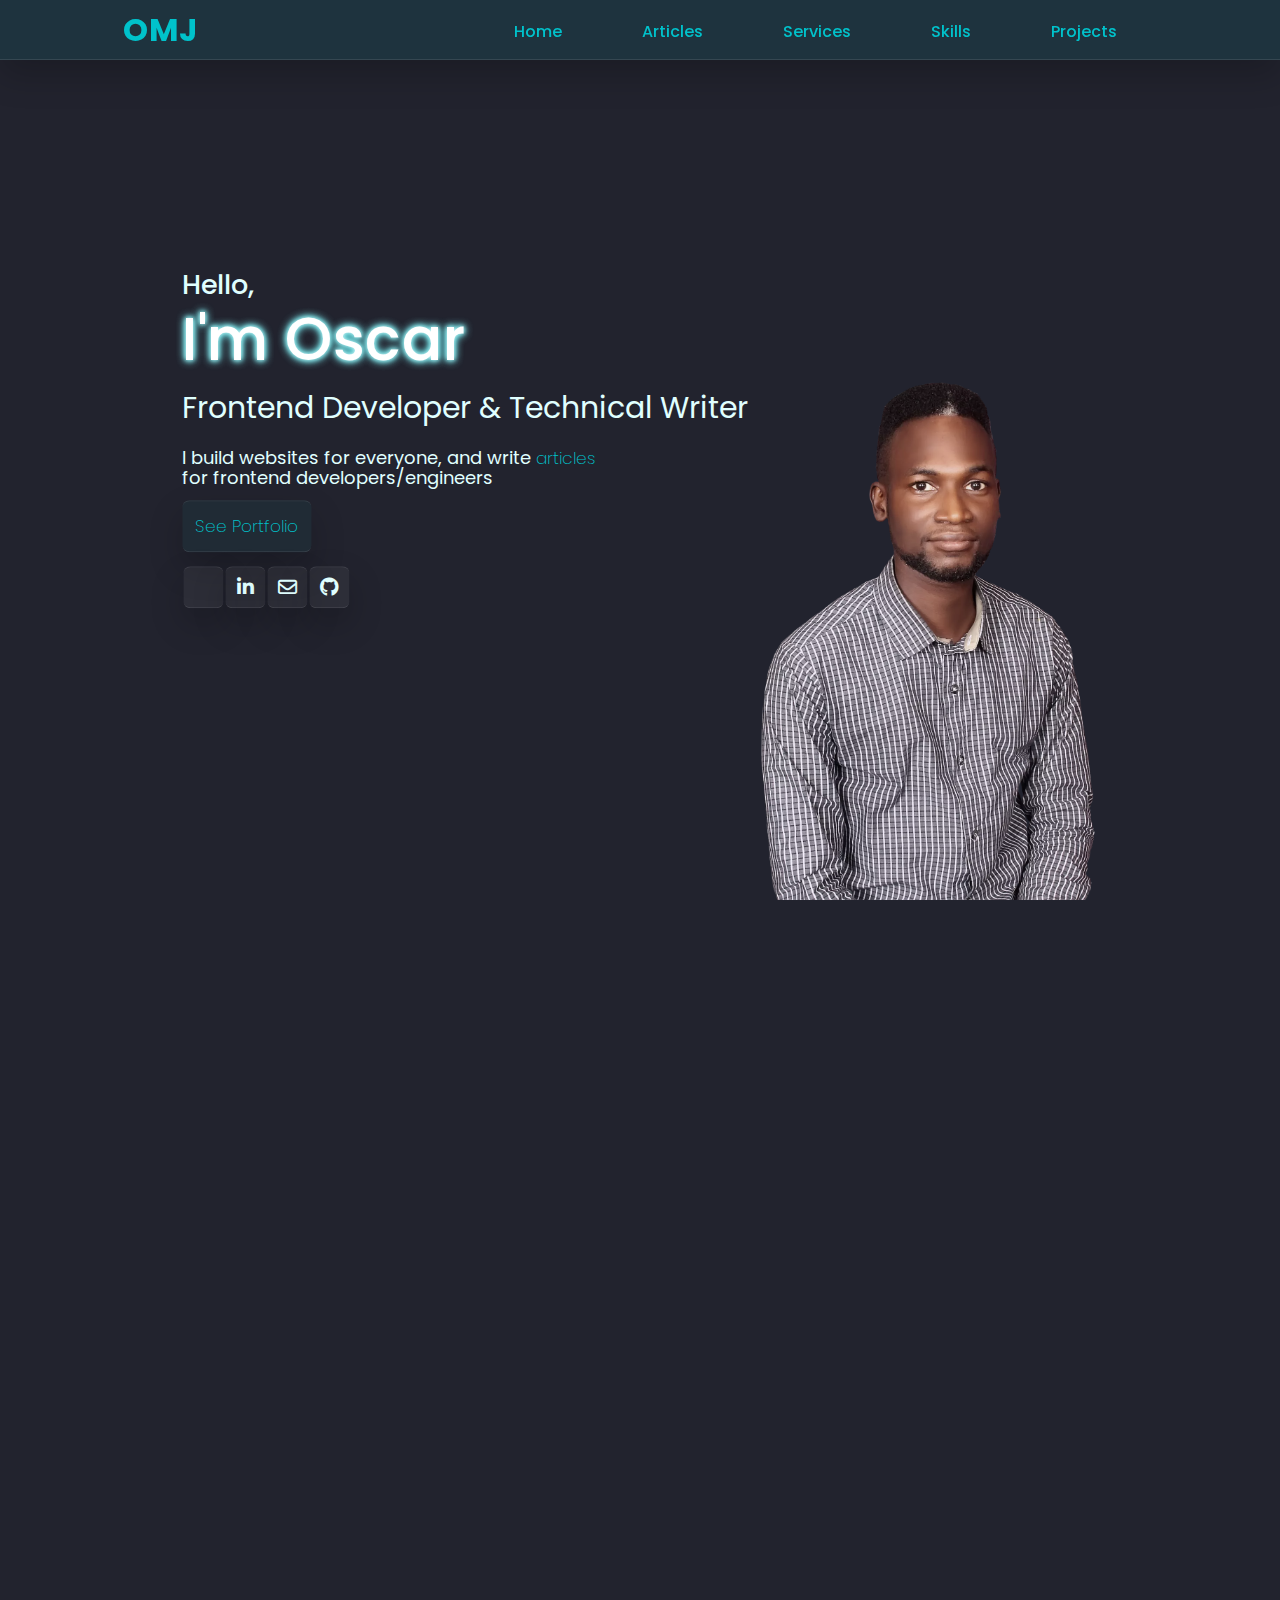
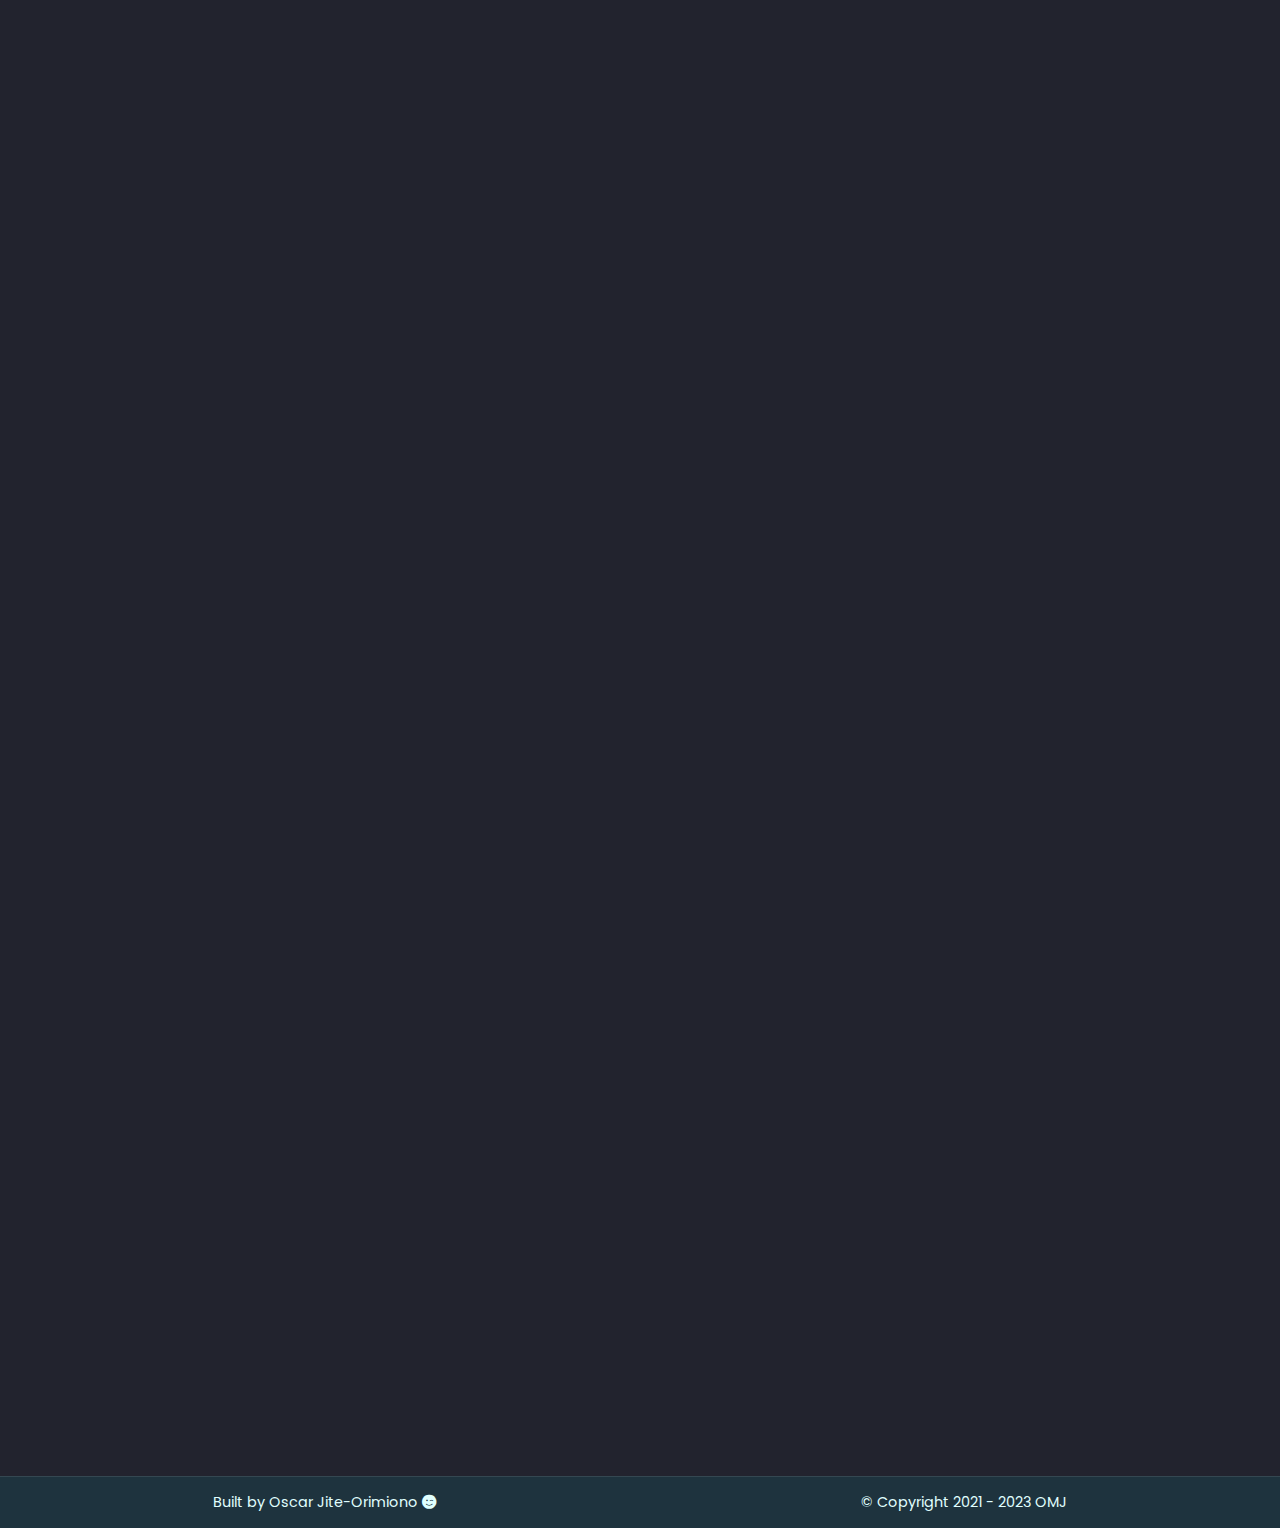
==== index.html @ 20084f67 "Update index.html" ====
<!DOCTYPE html>
<html lang="en">

<head>
  <meta charset="UTF-8" />
  <meta http-equiv="X-UA-Compatible" content="IE=edge" />
  <meta name="viewport" content="width=device-width, initial-scale=1.0" />
  <link rel="stylesheet" type="text/css" href="css/style.css" />
  <link rel="shortcut icon" href="images/OMJ Icon.webp" type="image/x-icon" />
  <link rel="stylesheet" href="https://cdnjs.cloudflare.com/ajax/libs/font-awesome/6.0.0/css/all.min.css"
    integrity="sha512-9usAa10IRO0HhonpyAIVpjrylPvoDwiPUiKdWk5t3PyolY1cOd4DSE0Ga+ri4AuTroPR5aQvXU9xC6qOPnzFeg=="
    crossorigin="anonymous" referrerpolicy="no-referrer" />
  <title>OMJ - Freelance Web Developer</title>
</head>

<body>
  <section id="main">
    <!--Navigation-->
    <nav>
      <div class="logo">
        <a href="#">OMJ</a>
      </div>
      <input class="menu-btn" type="checkbox" id="menu-btn" />
      <label class="menu-icon" for="menu-btn">
        <span class="nav-icon"></span>
      </label>
      <!--Navigation-->
      <ul class="menu">
        <li><a href="#main">Home</a></li>
        <li><a href="articles.html">Articles</a></li>
        <li><a href="#services">Services</a></li>
        <li><a href="#skills">Skills</a></li>
        <li><a href="#portfolio">Projects</a></li>
      </ul>
    </nav>

    <div class="main-text">
      <p>Hello,</p>
      <p>I'm Oscar</p>
      <p>Frontend Developer & Technical Writer</p>
      <p>
        I build websites for everyone, and write <a href="articles.html">articles</a><br />
        for frontend developers/engineers
      </p>
      <a href="#portfolio" class="btn-primary">See Portfolio</a>
      <ul class="social-links">
        <li>
          <a href="http://twitter.com/OscarJite/"><i class="fa-brands fa-x-twitter"></i></a>
        </li>
        <li>
          <a href="https://www.linkedin.com/in/oscarjite-orimiono/" target="_blank"><i
              class="fab fa-linkedin-in"></i></a>
        </li>
        <li>
          <a href="mailto:oscarmud@gmail.com?subject=Message from Website &body=Hello OMJ!" target="_blank"><i
              class="far fa-envelope"></i></a>
        </li>
        <li>
          <a href="https://github.com/OscarJite" target="_blank"><i class="fab fa-github"></i></a>
        </li>
      </ul>
    </div>
    <img src="images/Oscar.webp" class="model" alt="Oscar's Photo" />
  </section>
  <!--About Me-->
  <div class="about reveal fade-bottom">
    <div class="about-text">
      <h1>About Me</h1>
      <p>
        I'm a frontend web developer and technical writer. I have experience
        working with HTML, CSS, and JavaScript. I
        can also work with Tailwind CSS, Bootstrap, React, and jQuery. I've been a web
        developer since 2020.
      </p>
      <p>
        I build websites with a focus on them being user-friendly, responsive,
        and having pleasing aesthetics.
      </p>
      <p>
        The world is becoming more digital and, this digital space is filled
        with endless possibilities, let's explore it together!
      </p>
      <a href="#portfolio" class="btn-primary">See Portfolio</a>
      <a href="articles.html" class="btn">Find Articles</a>
    </div>
  </div>
  <!--Services-->
  <section id="services" class="reveal fade-bottom">
    <div class="services-text">
      <h1>Services</h1>
      <h3>I provide the following services</h3>
    </div>
    <div class="service-container">
      <div class="service-box box-1">
        <span><i class="fas fa-laptop-code"></i></span>
        <h2 class="heading">Web development</h2>
        <p>
          I build responsive, mobile-friendly websites for different purposes.
        </p>
      </div>
      <div class="service-box box-2">
        <span><i class="fa-regular fa-keyboard"></i></span>
        <h2 class="heading">Technical Writing</h2>
        <p>I write engaging and easy-to-understand technical articles.</p>
      </div>
      <div class="service-box box-3">
        <span><i class="fa-solid fa-gear"></i></span>
        <h2 class="heading">Others</h2>
        <p>Minimal graphics for social media posts, logos, and wallpapers.</p>
      </div>
    </div>
  </section>
  <!--Skills-->
  <section id="skills">
    <div class="skill-text reveal fade-left">
      <div class="skill-heading">
        <span>Skills</span>
        <h2>My Expertise</h2>
      </div>

      <div class="s-box-container">
        <div class="skill-box">
          <i class="fab fa-html5"></i>
          <div class="s-box-text">
            <h3>HTML</h3>
            <p>Hypertext Markup Language.</p>
          </div>
        </div>

        <div class="skill-box">
          <i class="fab fa-css3-alt"></i>
          <div class="s-box-text">
            <h3>CSS</h3>
            <p>Tailwind CSS and Bootstrap.</p>
          </div>
        </div>

        <div class="skill-box">
          <i class="fab fa-js-square"></i>
          <div class="s-box-text">
            <h3>JavaScript</h3>
            <p>Vanilla Js, React, and jQuery.</p>
          </div>
        </div>

        <div class="skill-box">
          <i class="fab fa-wordpress"></i>
          <div class="s-box-text">
            <h3>WordPress</h3>
            <p>Content Management System.</p>
          </div>
        </div>

    
      </div>
    </div>
    <div class="skill-img reveal fade-right">
      <img src="images/skills-img.webp" alt="" />
    </div>
  </section>
  <!--Projects-->


  <section id="portfolio" class="reveal fade-bottom">
    <div class="portfolio-text">
      <h1>Portfolio</h1>
      <h3>Projects</h3>
    </div>
    <div class="portfolio-container">
      <!--box-->
      <div class="portfolio-box">
        <img src="images/recent-1.webp" />
        <h2>HostelPaddy</h2>
        <h3>Platform for hostel management among Nigerian students.</h3>
        <p>HTML, CSS, Bootstrap and Js</p>
        <a href="https://github.com/Eunit99/hostelpaddy" class="btn-primary">Source Code</a>
        <a href="https://hostelpaddy.netlify.app/" class="btn">Visit Site</a>
      </div>
      <!--box-->
      <div class="portfolio-box">
        <img src="images/recent-2.webp" />
        <h2>Managex</h2>
        <h3>Business management software to help MSMEs manage
          their activities.</h3>
        <p>HTML, CSS, Js and jQuery</p>
        <a href="https://github.com/OscarJite/manag3x" class="btn-primary">Source Code</a>
        <a href="https://manag3x-git-main-coderboy-exe.vercel.app/#" class="btn">Visit Site</a>
      </div>
      <!--box-->
    </div>
  </section>
  <footer>
    <p>Built by Oscar Jite-Orimiono <i class="fas fa-smile-wink"></i></p>
    <p>&copy; Copyright 2021 - 2023 OMJ</p>
  </footer>
  <!--Side Bar-->
  <!-- <div class="side-bar">
      <a href="#main"><i class="fas fa-home"></i></a>
      <a href="#services"><i class="fas fa-cog"></i></a>
      <a href="#skills"><i class="fas fa-tools"></i></a>
      <a href="#recent"><i class="far fa-clipboard"></i></a>
      <a href="#reviews"><i class="fas fa-handshake"></i></a>
      <a href="#contact"><i class="far fa-address-book"></i></a>
    </div> -->

  <!-- <script src="js/jquery.js"></script>

  <script type="text/javascript">
    /*Filter menu*/
    $(document).on("click", ".project-filter li", function () {
      $(this)
        .addClass("project-filter-active")
        .siblings()
        .removeClass("project-filter-active");
    });

    /*project-filter*/
    $(document).ready(function () {
      $(".list").click(function () {
        const value = $(this).attr("data-filter");
        if (value == "all") {
          $(".project-box").show("1000");
        } else {
          $(".project-box")
            .not("." + value)
            .hide("1000");
          $(".project-box")
            .filter("." + value)
            .show("1000");
        }
      });
    });
  </script> -->

  <script type="text/javascript">
    function reveal() {
      var reveals = document.querySelectorAll(".reveal");

      for (var i = 0; i < reveals.length; i++) {
        var windowHeight = window.innerHeight;
        var elementTop = reveals[i].getBoundingClientRect().top;
        var elementVisible = 150;

        if (elementTop < windowHeight - elementVisible) {
          reveals[i].classList.add("active");
        } else {
          reveals[i].classList.remove("active");
        }
      }
    }

    window.addEventListener("scroll", reveal);
  </script>
</body>

</html>
---- css/style.css ----
@charset "utf=8";
@import url("https://fonts.googleapis.com/css2?family=Poppins&display=swap");

body {
  margin: 0px;
  padding: 0px;
  font-family: "Poppins", sans-serif;
  background-color: #22232e;
}
* {
  box-sizing: border-box;
  scroll-behavior: smooth;
}
ul {
  list-style: none;
}
a {
  text-decoration: none;
}
nav {
  display: inline-flex;
  justify-content: space-around;
  align-items: center;
  height: 60px;
  position: fixed;
  width: 100%;
  background: rgba(0, 194, 203, 0.1);
  backdrop-filter: blur(15px);
  /* -webkit-backdrop-filter: blur(15px); */
  box-shadow: 0 15px 35px rgba(0, 0, 0, 0.2);
  border-bottom: 1px solid rgba(255, 255, 255, 0.1);
  padding: 0px 5%;
  z-index: 1;
}
.logo a {
  font-weight: 700;
  color: #00c2cb;
  font-size: 2rem;
  letter-spacing: 0.5px;
}
nav ul {
  display: flex;
}
nav ul li a {
  height: 40px;
  line-height: 43px;
  margin: 10px;
  padding: 0px 30px;
  display: flex;
  font-size: 1rem;
  font-weight: 500;
  color: #00c2cb;
  transition: 0.1s;
}
nav ul li a:hover {
  background: rgba(255, 255, 255, 0.1);
  border-radius: 3px;
  color: #fff;
  text-shadow: 0px 0px 10px #fff, 0px 0px 10px #00c2cb, 0px 0px 20px #00c2cb,
    0px 0px 40px #00c2cb, 0px 0px 80px #fff;
}
#main {
  background-color: #22232e;
  width: 100%;
  height: 100vh;
  position: relative;
}
.main-text p:nth-child(1) {
  font-weight: 500;
  font-size: 27px;
  line-height: 1px;
}
.main-text p:nth-child(2) {
  font-size: 60px;
  font-weight: 500;
  letter-spacing: 0.5px;
  color: #fff;
  text-shadow: 0px 0px 5px #fff, 0px 0px 5px #00c2cb, 0px 0px 10px #00c2cb,
    0px 0px 10px #fff;
}
.main-text p:nth-child(3) {
  font-size: 30px;
  line-height: 30px;
}
.main-text p:nth-child(4) {
  font-size: 18px;
  line-height: 20px;
}
.main-text {
  position: absolute;
  left: 20%;
  top: 42%;
  transform: translate(-13%, -42%);
}
.main-text p {
  color: #e0ffff;
  margin: 23px 0px 25px;
  line-height: 58px;
}
.main-text p a {
  color: #00c2cb;
  padding: 0;
}
.main-text a,
.about a {
  width: 150px;
  height: 42px;
  outline: none;
  margin: 0px;
  padding: 0.8rem;
  border-radius: 7px;
  font-size: 17px;
  font-weight: 200;
}
.btn {
  background: rgba(255, 255, 255, 0.05);
  box-shadow: 0 15px 35px rgba(0, 0, 0, 0.2);
  border-top: 1px solid rgba(255, 255, 255, 0.1);
  border-bottom: 1px solid rgba(255, 255, 255, 0.1);
  color: #e0ffff;
}
.btn-primary {
  background: rgba(0, 194, 203, 0.05);
  box-shadow: 0 15px 35px rgba(0, 0, 0, 0.2);
  border-top: 1px solid rgba(255, 255, 255, 0.1);
  border-bottom: 1px solid rgba(255, 255, 255, 0.1);
  color: #00c2cb;
}
.btn:hover,
.btn-primary:hover {
  color: #ffffff;
  text-shadow: 0px 0px 10px #fff, 0px 0px 10px #00c2cb, 0px 0px 20px #00c2cb,
    0px 0px 40px #00c2cb, 0px 0px 80px #fff;
}
.model {
  height: 560px;
  position: absolute;
  bottom: 0px;
  left: 80%;
  transform: translateX(-70%);
  filter: grayscale(30%);
}
.about {
  width: 75%;
  height: 400px;
  background-color: #22232e;
  border-radius: 20px;
  box-shadow: 2px 2px 12px rgba(0, 0, 0, 0.5);
  border-top: 1px solid rgba(255, 255, 255, 0.1);
  border-bottom: 1px solid rgba(255, 255, 255, 0.1);
  display: flex;
  margin: -7% auto 20px auto;
  position: relative;
  justify-content: space-evenly;
  align-items: center;
}
.about img {
  height: 250px;
}
.about-text {
  color: #e0ffff;
  width: 800px;
  text-align: center;
}
.about-text h1 {
  color: #00c2cb;
  font-weight: 600;
  font-size: 30px;
  line-height: 0px;
  padding-bottom: 1rem;
}
.about-text h3 {
  font-size: 17px;
  font-weight: 500;
  line-height: 20px;
  color: #00c2cb;
}
.about-text p {
  font-size: 17px;
  padding-bottom: 0.5rem;
}
#services {
  background-color: transparent;
  display: flex;
  justify-content: center;
  align-items: center;
  margin: 30px 0px;
  flex-direction: column;
}
.service-container {
  display: flex;
  justify-content: center;
  align-items: center;
  flex-wrap: wrap;
  margin: 20px 0px;
}
.services-text h1,
.portfolio-text h1 {
  font-weight: 600;
  color: #00c2cb;
  font-size: 30px;
  line-height: 0px;
}
.services-text h3,
.portfolio-text h3 {
  font-weight: 500;
  color: #e0ffff;
}
.service-box {
  width: 300px;
  height: 320px;
  border-radius: 10px;
  display: flex;
  justify-content: center;
  align-items: center;
  flex-direction: column;
  padding: 7px;
  margin: 15px;
  box-shadow: 0 15px 35px rgba(0, 0, 0, 0.2);
  border-top: 1px solid rgba(255, 255, 255, 0.1);
  border-bottom: 1px solid rgba(255, 255, 255, 0.1);
  background-color: #22232e;
}
.service-box span {
  width: 60px;
  height: 60px;
  border-radius: 50%;
  background-color: transparent;
  display: flex;
  justify-content: center;
  align-items: center;
  font-weight: 300;
  font-size: 40px;
  color: #e0ffff;
}
.service-box h2 {
  color: #00c2cb;
  font-size: 23px;
  line-height: 0px;
}
.service-box p {
  text-align: center;
  width: 230px;
  margin: 0px 0px 20px 0px;
  color: #e0ffff;
}
#skills {
  display: flex;
  justify-content: space-around;
  align-items: center;
  width: 90%;
  margin: auto auto 50px auto;
  padding-top: 2rem;
  padding-bottom: 3rem;
}
.skill-text {
  width: 400px;
}
.skill-img {
  width: 600px;
  height: 600px;
  background-color: transparent;
}
.skill-img img {
  width: 100%;
  height: 100%;
  object-fit: contain;
}
.skill-heading span {
  color: #e0ffff;
  font-weight: 500;
  text-transform: uppercase;
  letter-spacing: 1px;
  font-size: 1.5rem;
}
.skill-heading h2 {
  color: #00c2cb;
  font-size: 3.3rem;
  margin-top: 0px;
  font-weight: 400;
  letter-spacing: 1px;
}
.s-box-container {
  margin-top: 30px;
}
.skill-box {
  display: flex;
  margin: 0px;
}
.skill-box h3 {
  color: #00c2cb;
  margin: 0px;
  font-weight: 600;
}
.skill-box p {
  color: #e0ffff;
  font-weight: 500;
}
.fa-html5,
.fa-js-square,
.fa-css3-alt,
.fa-wordpress,
.fa-markdown {
  padding-right: 5px;
  font-size: 20px;
}
.fa-html5 {
  color: #e06061;
}
.fa-css3-alt {
  color: #416cdf;
}
.fa-js-square {
  color: #f98231;
}
.fa-wordpress {
  color: #21759b;
}
.fa-markdown {
  color: #808080;
}
#portfolio {
  background-color: transparent;
  display: flex;
  justify-content: center;
  align-items: center;
  margin: 30px 0px;
  flex-direction: column;
}
.portfolio-container {
  display: flex;
  justify-content: center;
  align-items: center;
  flex-wrap: wrap;
  margin: 20px 0px;
}
.portfolio-box{
  width: 400px;
  height: 420px;
  border-radius: 10px;
  padding: 10px;
  margin: 10px;
  box-shadow: 0 15px 35px rgba(0, 0, 0, 0.2);
  border-top: 1px solid rgba(255, 255, 255, 0.1);
  border-bottom: 1px solid rgba(255, 255, 255, 0.1);
  text-align: center;
}
.portfolio-box img {
  width: 100%;
  height: 150px;
  object-fit: contain;
  margin: 5px;
}
.portfolio-box h2 {
  color: #00c2cb;
  font-size: 1.7rem;
  font-weight: 500;
  margin: 10px;
  padding: 0;
}
.portfolio-box h3{
  color: #e0ffff;
  font-size: 1rem;
  font-weight: 500;
  padding: 5px 15px;
}
.portfolio-box p {
  margin: 0px auto;
  color: #00c2cb;
  line-height: 0;
  margin-bottom: 30px;
}
.portfolio-box a {
  font-weight: 500;
  border-radius: 7px;
  margin: 10px 0;
  padding: 10px;
}
.portfolio-box a:hover {
  color: #fff;
  text-shadow: 0px 0px 10px #fff, 0px 0px 10px #00c2cb, 0px 0px 20px #00c2cb,
    0px 0px 40px #00c2cb, 0px 0px 80px #fff;
}
.portfolio-box:hover,
.service-box:hover {
  transform: translateY(-5px);
  box-shadow: 5px 10px 30px rgba(0, 0, 0, 0.3);
  transition: all ease 0.2s;
}
.social-links {
  position: absolute;
  display: flex;
  left: -40px;
  transform: translateY(10px);
}
.social-links li {
  list-style: none;
}
.social-links li a {
  display: inline-block;
  width: 40px;
  margin: 1px;
  background: rgba(255, 255, 255, 0.05);
  box-shadow: 0 15px 35px rgba(0, 0, 0, 0.2);
  border-top: 1px solid rgba(255, 255, 255, 0.1);
  border-bottom: 1px solid rgba(255, 255, 255, 0.1);
  color: #e0ffff;
  display: flex;
  justify-content: center;
  align-items: center;
  text-decoration: none;
  font-size: 1.2rem;
}
.fa-twitter:hover,
.fa-facebook:hover,
.fa-instagram:hover,
.fa-telegram-plane:hover,
.fa-whatsapp:hover,
.fa-envelope:hover,
.fa-linkedin-in:hover,
.fa-github:hover,
.fa-codepen:hover {
  color: #fff;
}
.fa-twitter:hover {
  text-shadow: 0px 0px 10px #00acee, 0px 0px 20px #fff, 0px 0px 20px #00acee,
    0px 0px 20px #fff;
}
.fa-envelope:hover {
  text-shadow: 0px 0px 10px #de5246, 0px 0px 20px #fff, 0px 0px 20px #de5246,
    0px 0px 20px #fff;
}
.fa-linkedin-in:hover {
  text-shadow: 0px 0px 10px #0077b5, 0px 0px 20px #fff, 0px 0px 20px #0077b5,
    0px 0px 20px #fff;
}
.fa-github:hover {
  text-shadow: 0px 0px 10px #6e5494, 0px 0px 20px #fff, 0px 0px 20px #6e5494,
    0px 0px 20px #fff;
}
footer {
  display: flex;
  justify-content: space-around;
  border-top: 1px solid rgba(255, 255, 255, 0.1);
  background: rgba(0, 194, 203, 0.1);
}
footer p {
  margin: 15px 0px;
  color: #e0ffff;
  font-size: 0.9rem;
}
nav .menu-btn {
  display: none;
}
/* .side-bar {
  position: fixed;
  top: 50%;
  right: 0px;
  transform: translateY(-50%);
  background: transparent;
  border-radius: 0px;
}
.side-bar a {
  display: flex;
  justify-content: center;
  align-items: center;
  width: 40px;
  height: 40px;
  padding: 0px;
  line-height: 0px;
  background: rgba(255, 255, 255, 0.05);
  backdrop-filter: blur(15px);
  border-top: 1px solid rgba(255, 255, 255, 0.1);
  border-bottom: 1px solid rgba(255, 255, 255, 0.1);
  box-shadow: 2px 2px 12px rgba(0, 0, 0, 0.2);
  border-radius: 3px;
  transition: 0.5s;
  overflow: hidden;
}
.side-bar i {
  color: #e0ffff;
  font-size: 15px;
}
.side-bar a:hover i {
  color: #ffffff;
  text-shadow: 0px 0px 10px #fff, 0px 0px 10px #00c2cb, 0px 0px 20px #00c2cb,
    0px 0px 40px #00c2cb, 0px 0px 80px #fff;
  font-size: 20px;
} */
.reveal {
  opacity: 0;
}

.reveal.active {
  opacity: 1;
}
.active.fade-bottom {
  animation: fade-bottom 1s ease-in-out;
}
.active.fade-left {
  animation: fade-left 1s ease-in-out;
}
.active.fade-right {
  animation: fade-right 1s ease-in-out;
}
@keyframes fade-bottom {
  0% {
    transform: translateY(50px);
    opacity: 0;
  }
  100% {
    transform: translateY(0);
    opacity: 1;
  }
}
@keyframes fade-left {
  0% {
    transform: translateX(-100px);
    opacity: 0;
  }
  100% {
    transform: translateX(0);
    opacity: 1;
  }
}

@keyframes fade-right {
  0% {
    transform: translateX(100px);
    opacity: 0;
  }
  100% {
    transform: translateX(0);
    opacity: 1;
  }
}

@media (max-width: 1000px) {
  * {
    box-sizing: border-box;
  }
  .model {
    height: 460px;
    left: 90%;
    transform: translateX(-90%);
  }
  .main-text {
    top: 46%;
  }
  .about {
    width: 90%;
    border-radius: 10px;
  }
  .about-text {
    width: 400px;
  }
}
@media (max-width: 1140px) {
  .content {
    width: 100%;
  }
  .model {
    height: 438px;
  }
  .main-text,
  .model {
    margin: 10px;
  }
  .main-text h1 {
    font-size: 3rem;
  }
  .skill-img {
    width: 400px;
    height: 400px;
  }
}
@media (max-width: 900px) {
  nav {
    justify-content: space-between;
    height: 65px;
    padding: 0px 30px;
  }
  .logo img {
    height: 35px;
  }
  .menu {
    display: none;
    position: absolute;
    top: 65px;
    left: 0px;
    background-color: #22232e;
    border-bottom: 1px solid rgba(255, 255, 255, 0.1);
    width: 100%;
    padding: 0px;
    margin: 0px;
  }
  .menu li {
    width: 100%;
  }
  nav .menu li a {
    width: 100%;
    height: 40px;
    justify-content: center;
    align-items: center;
    margin: 0px;
    padding: 25px;
    border: 1px solid rgba(38, 38, 38, 0.03);
  }
  nav .menu-icon {
    cursor: pointer;
    float: right;
    padding: 28px 20px;
    position: relative;
    user-select: none;
  }
  nav .menu-icon .nav-icon {
    background-color: #00c2cb;
    display: block;
    height: 2px;
    position: relative;
    transition: background 0.2s ease-out;
    width: 18px;
  }
  nav .menu-icon .nav-icon::before,
  nav .menu-icon .nav-icon::after {
    background: #00c2cb;
    content: "";
    display: block;
    height: 100%;
    position: absolute;
    transition: all ease-out 0.2s;
    width: 100%;
  }
  nav .menu-icon .nav-icon:before {
    top: 5px;
  }
  nav .menu-icon,
  .nav-icon:after {
    top: -5px;
  }
  nav .menu-btn:checked ~ .menu-icon .nav-icon {
    background: transparent;
  }
  nav .menu-btn:checked ~ .menu-icon .nav-icon:before {
    transform: rotate(-45deg);
    top: 0;
  }
  nav .menu-btn:checked ~ .menu-icon .nav-icon:after {
    transform: rotate(45deg);
    top: 0;
  }
  nav .menu-btn {
    display: none;
  }
  nav .menu-btn:checked ~ .menu {
    display: block;
  }

  #skills {
    width: 100%;
    justify-content: space-between;
    padding-left: 40px;
  }
  .skill-text {
    width: 400px;
  }
  .skill-img {
    width: 40%;
    height: 300px;
  }
  .skill-img img {
    object-fit: cover;
    object-position: left;
  }
}
@media (max-width: 750px) {
  .model {
    display: none;
  }
  .about {
    top: 0px;
    flex-direction: column;
    width: 90%;
    height: auto;
    padding: 30px 0px;
    align-items: center;
  }
  .about-text {
    width: 90%;
  }
}
@media (max-width: 720px) {
  .model {
    display: none;
  }
  .main-text {
    width: 70%;
    position: absolute;
    left: 50%;
    top: 50%;
    transform: translate(-50%, -50%);
  }
  .portfolio-container{
    width: 350px;
  }
  footer {
    justify-content: center;
    padding: 10px 20px;
  }
  footer p {
    text-align: center;
  }
}
@media (max-width: 530px) {
  .skill-img {
    display: none;
  }
  .skill-text {
    width: 85%;
  }
  #skills {
    margin: 0px;
  }
}
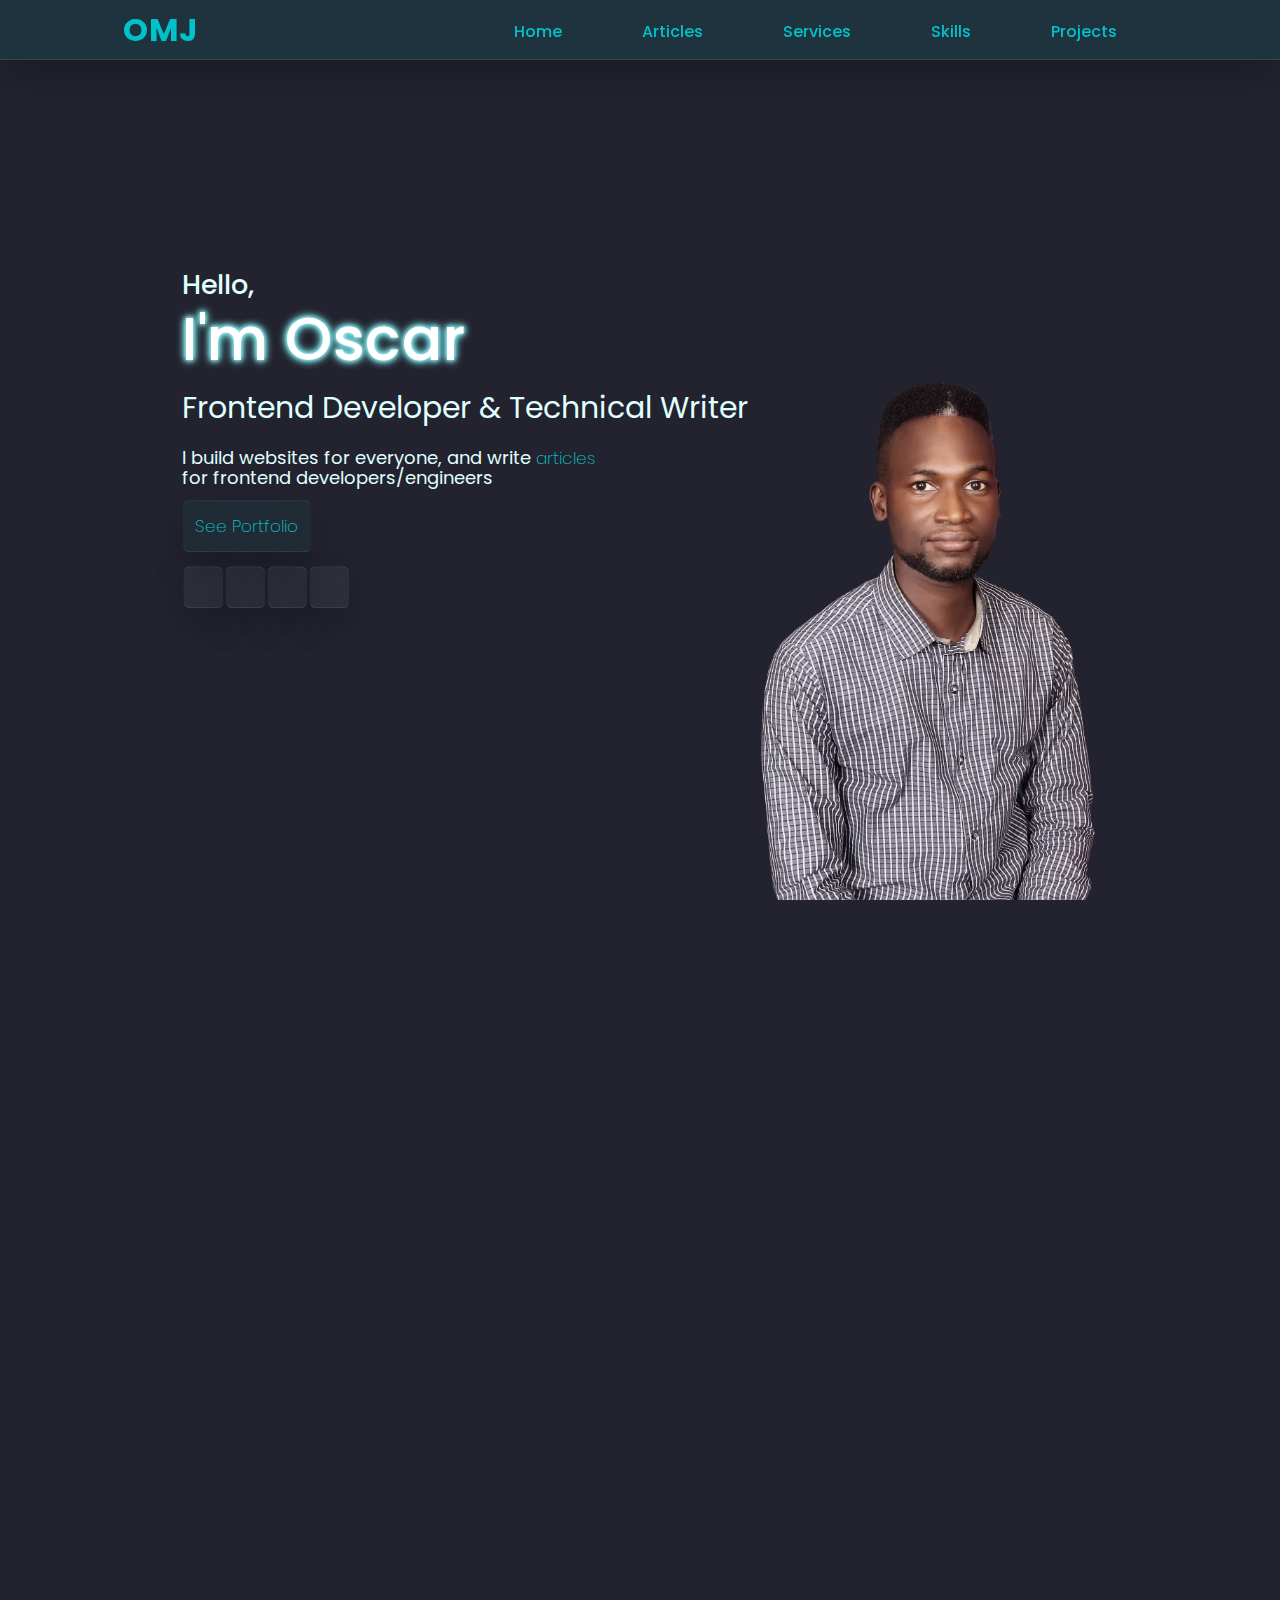
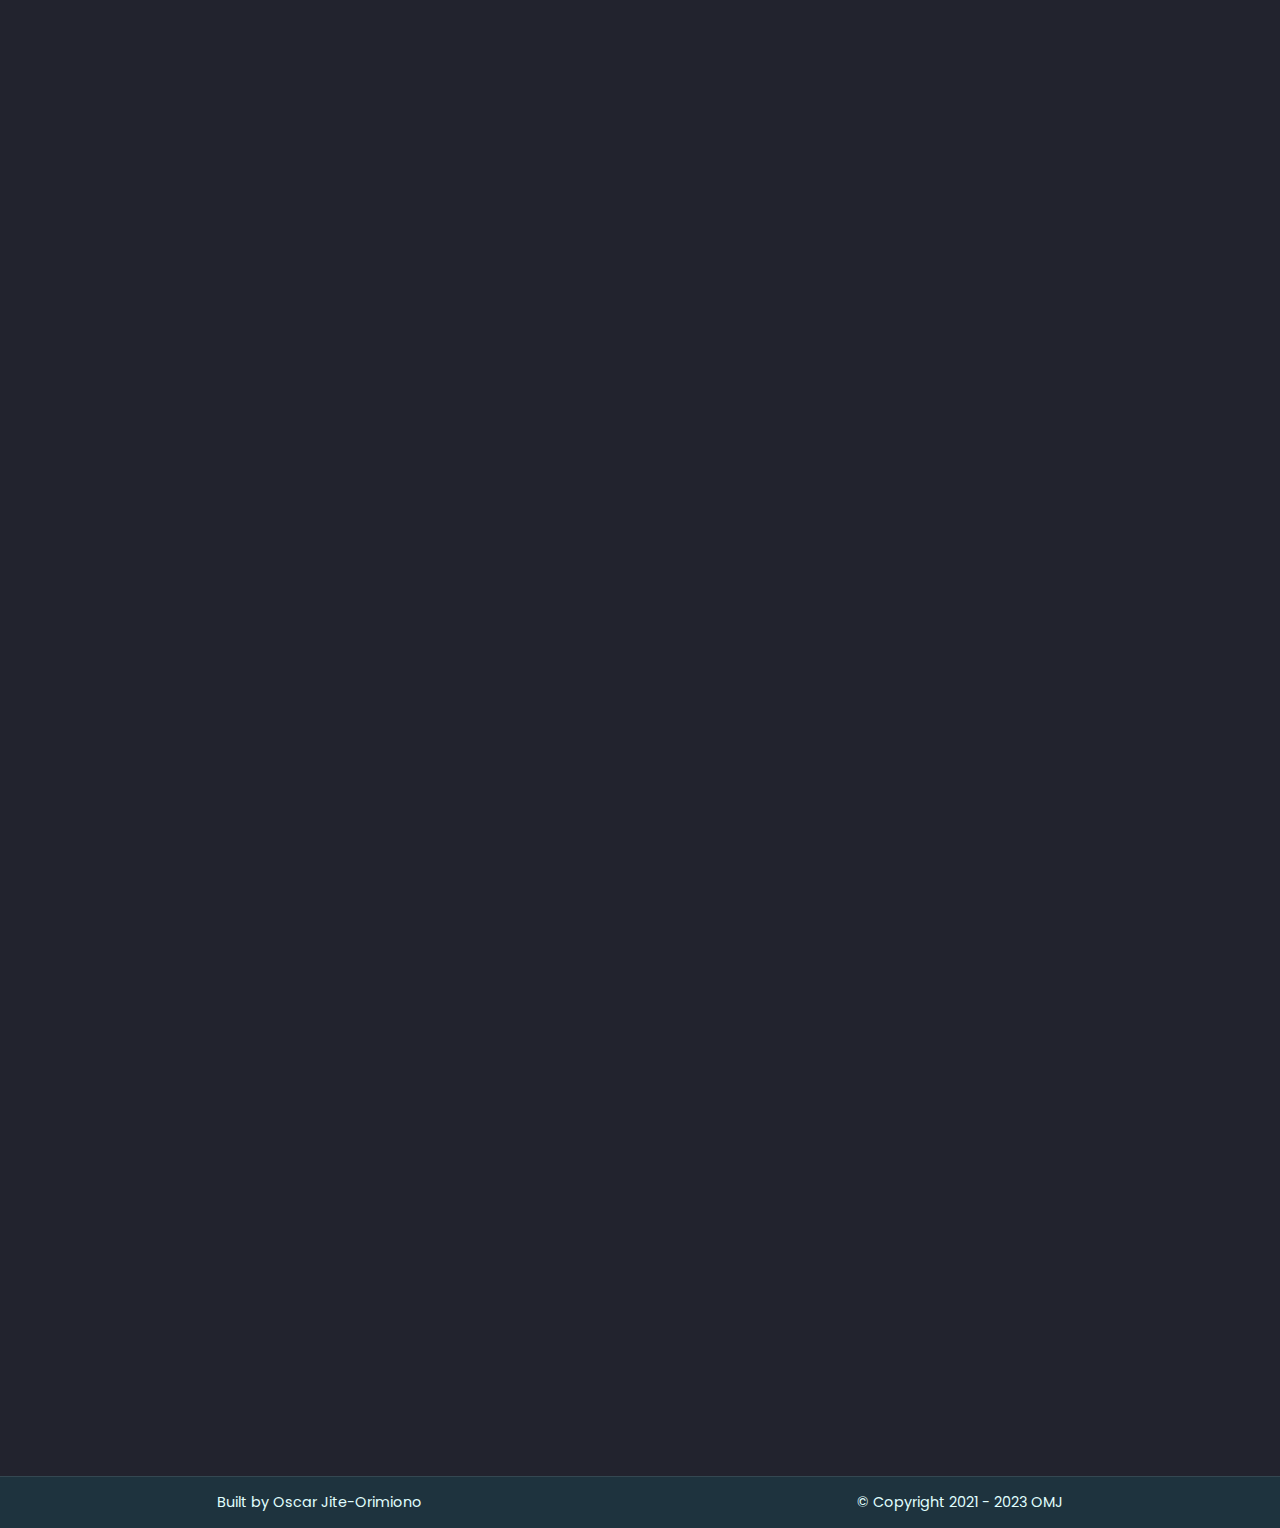
==== commit d661d172: "Update index.html" ====
--- a/index.html
+++ b/index.html
@@ -7,8 +7,8 @@
   <meta name="viewport" content="width=device-width, initial-scale=1.0" />
   <link rel="stylesheet" type="text/css" href="css/style.css" />
   <link rel="shortcut icon" href="images/OMJ Icon.webp" type="image/x-icon" />
-  <link rel="stylesheet" href="https://cdnjs.cloudflare.com/ajax/libs/font-awesome/6.0.0/css/all.min.css"
-    integrity="sha512-9usAa10IRO0HhonpyAIVpjrylPvoDwiPUiKdWk5t3PyolY1cOd4DSE0Ga+ri4AuTroPR5aQvXU9xC6qOPnzFeg=="
+ <link rel="stylesheet" href="https://cdnjs.cloudflare.com/ajax/libs/font-awesome/6.6.0/css/all.min.css"
+    integrity="sha512-Kc323vGBEqzTmouAECnVceyQqyqdsSiqLQISBL29aUW4U/M7pSPA/gEUZQqv1cwx4OnYxTxve5UMg5GT6L4JJg=="
     crossorigin="anonymous" referrerpolicy="no-referrer" />
   <title>OMJ - Freelance Web Developer</title>
 </head>
@@ -45,11 +45,11 @@
       <a href="#portfolio" class="btn-primary">See Portfolio</a>
       <ul class="social-links">
         <li>
-          <a href="http://twitter.com/OscarJite/"><i class="fa-brands fa-x-twitter"></i></a>
+          <a href="https://x.com/OscarJite" target="_blank><i class="fa-brands fa-x-twitter"></i></a>
         </li>
         <li>
           <a href="https://www.linkedin.com/in/oscarjite-orimiono/" target="_blank"><i
-              class="fab fa-linkedin-in"></i></a>
+              class="fa-brands fa-linkedin-in"></i></a>
         </li>
         <li>
           <a href="mailto:oscarmud@gmail.com?subject=Message from Website &body=Hello OMJ!" target="_blank"><i
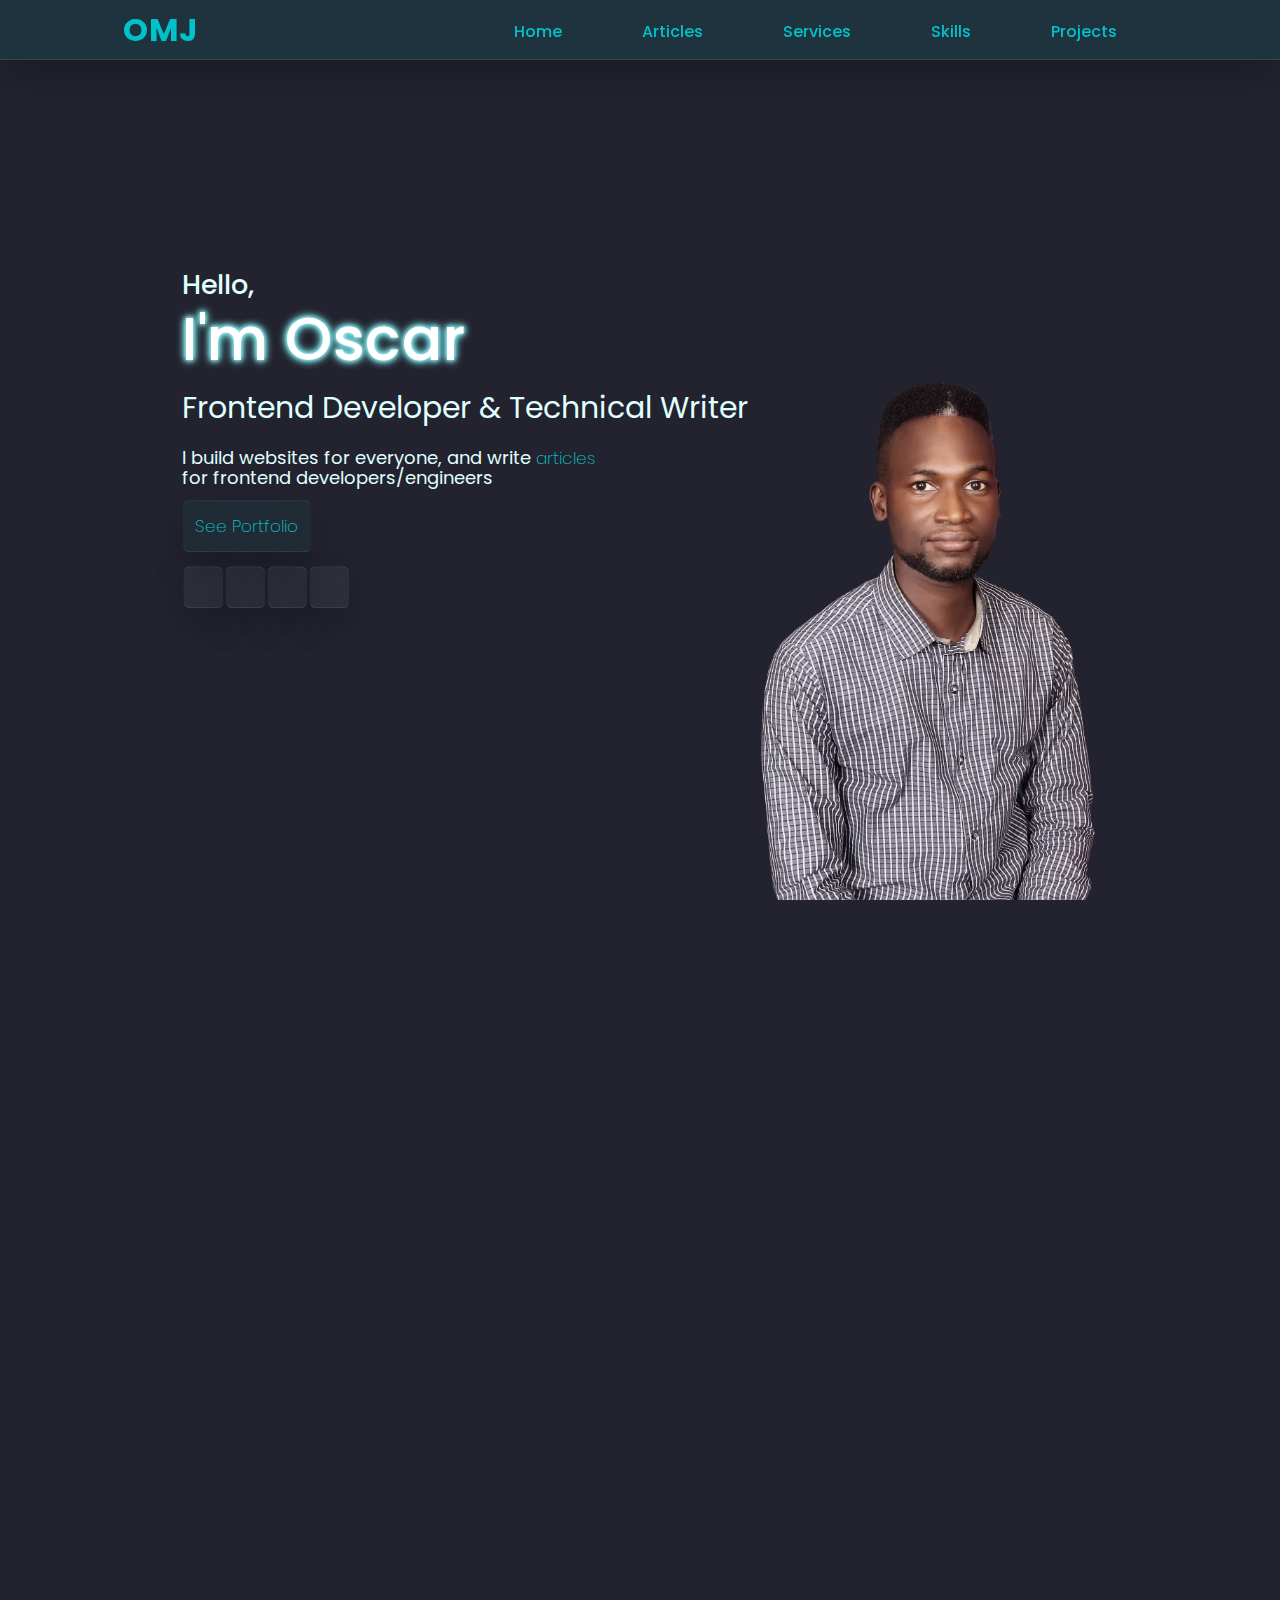
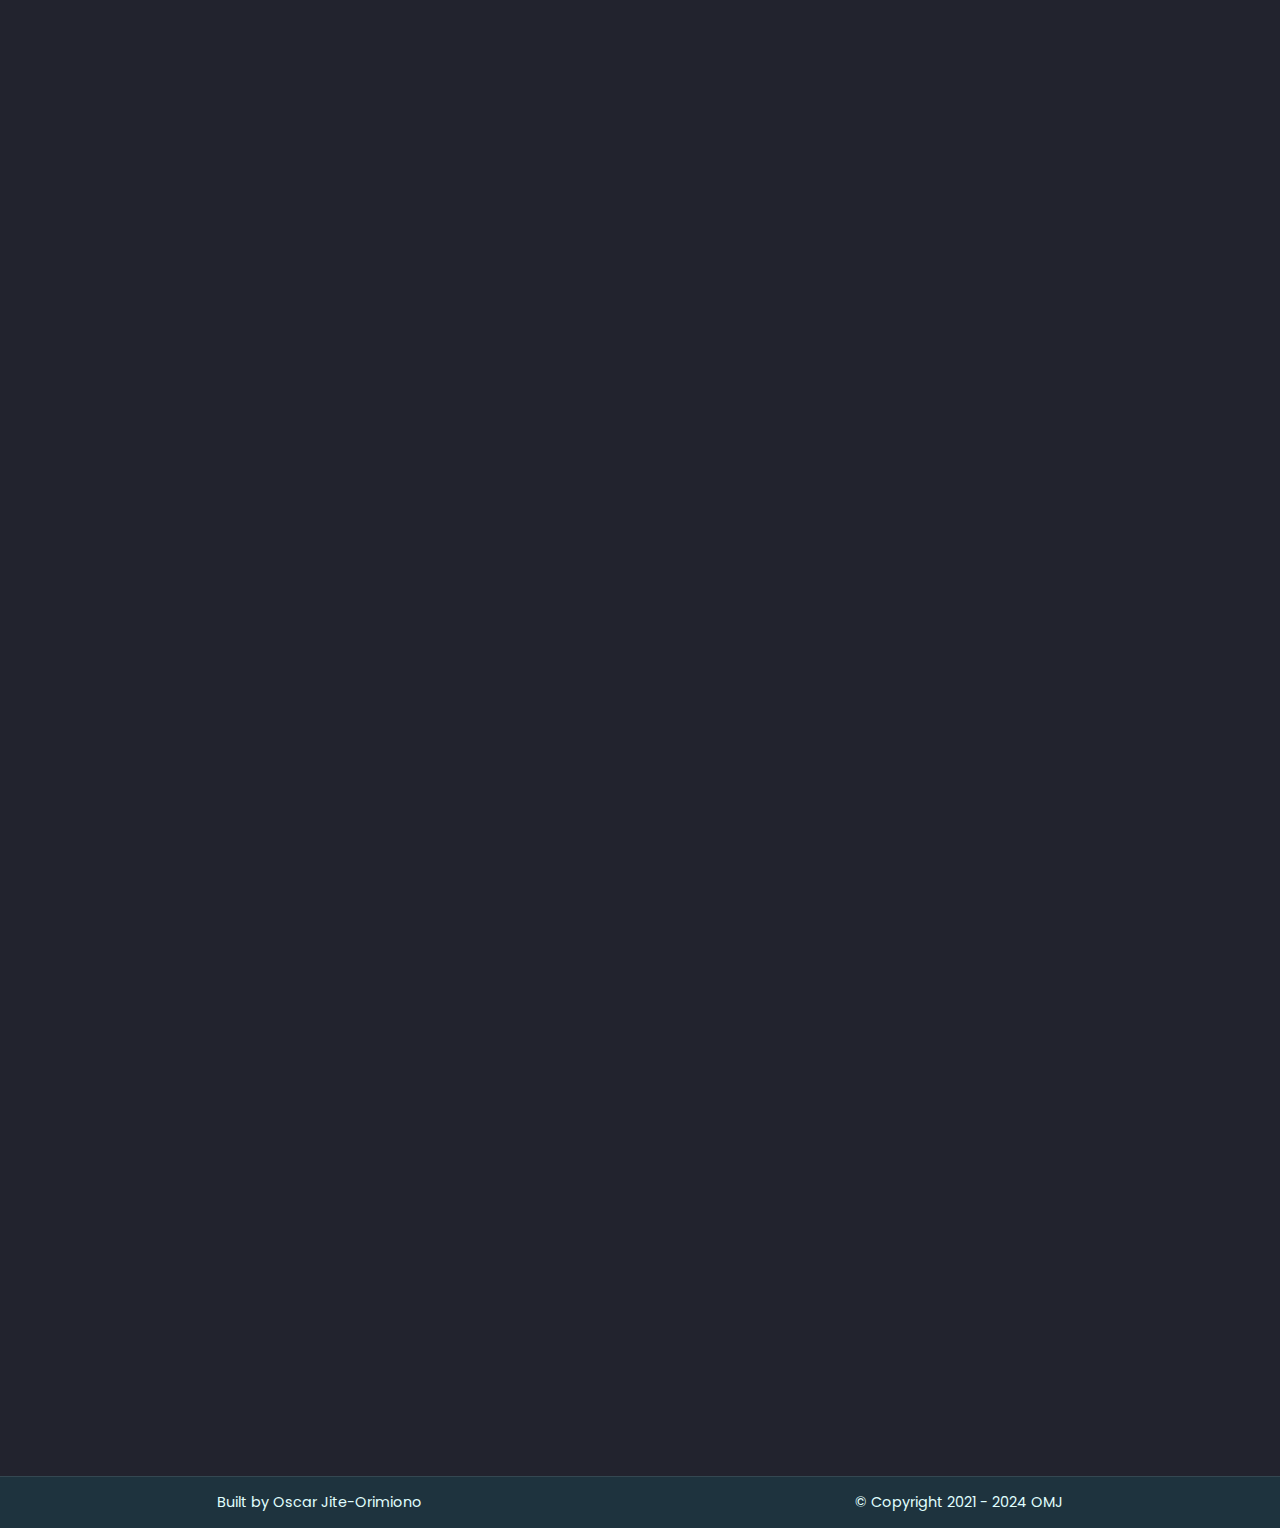
==== commit fe2d2a75: "Update index.html" ====
--- a/index.html
+++ b/index.html
@@ -45,7 +45,7 @@
       <a href="#portfolio" class="btn-primary">See Portfolio</a>
       <ul class="social-links">
         <li>
-          <a href="https://x.com/OscarJite" target="_blank><i class="fa-brands fa-x-twitter"></i></a>
+          <a href="https://x.com/OscarJite" target="_blank"><i class="fa-brands fa-x-twitter"></i></a>
         </li>
         <li>
           <a href="https://www.linkedin.com/in/oscarjite-orimiono/" target="_blank"><i
@@ -191,7 +191,7 @@
   </section>
   <footer>
     <p>Built by Oscar Jite-Orimiono <i class="fas fa-smile-wink"></i></p>
-    <p>&copy; Copyright 2021 - 2023 OMJ</p>
+    <p>&copy; Copyright 2021 - 2024 OMJ</p>
   </footer>
   <!--Side Bar-->
   <!-- <div class="side-bar">
--- a/css/style.css
+++ b/css/style.css
@@ -411,7 +411,7 @@
   text-decoration: none;
   font-size: 1.2rem;
 }
-.fa-twitter:hover,
+.fa-x-twitter:hover,
 .fa-facebook:hover,
 .fa-instagram:hover,
 .fa-telegram-plane:hover,
@@ -422,8 +422,8 @@
 .fa-codepen:hover {
   color: #fff;
 }
-.fa-twitter:hover {
-  text-shadow: 0px 0px 10px #00acee, 0px 0px 20px #fff, 0px 0px 20px #00acee,
+.fa-x-twitter:hover {
+  text-shadow: 0px 0px 10px #fff, 0px 0px 20px #fff, 0px 0px 20px #fff,
     0px 0px 20px #fff;
 }
 .fa-envelope:hover {
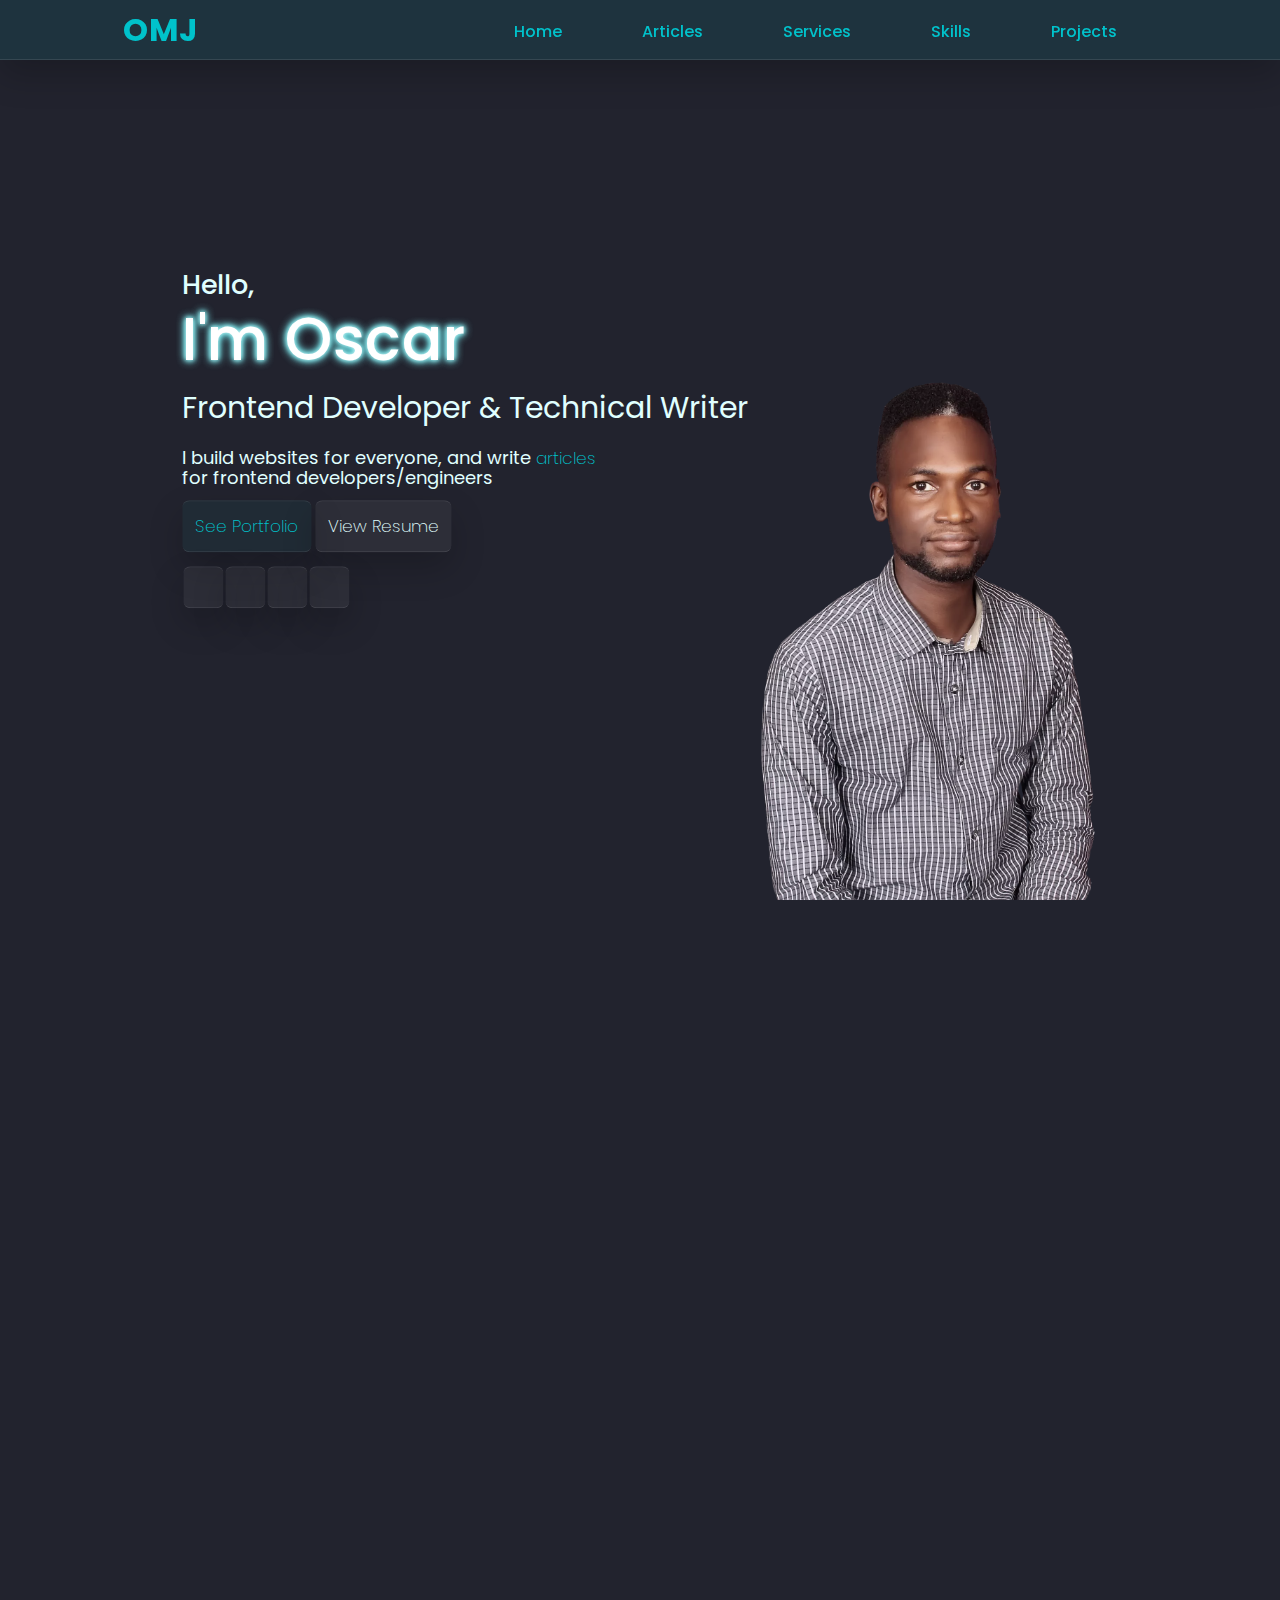
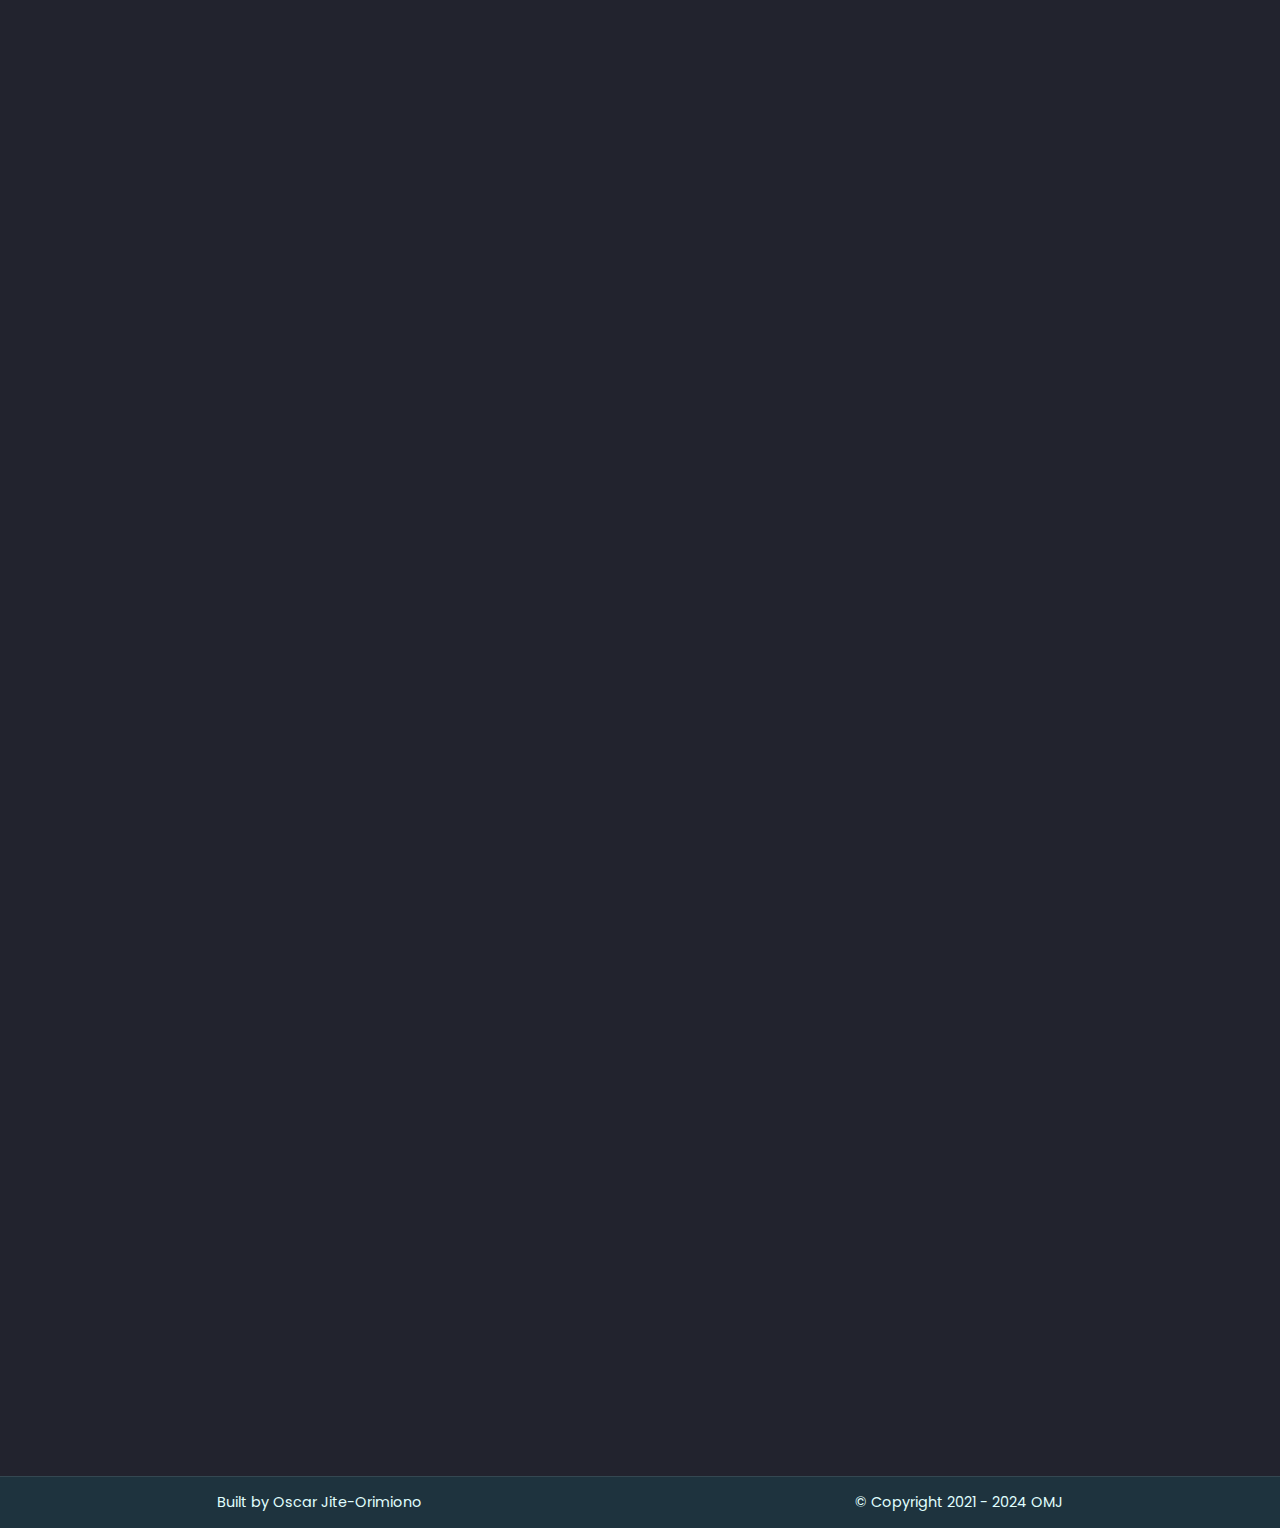
==== commit 81a23029: "Update index.html" ====
--- a/index.html
+++ b/index.html
@@ -43,6 +43,7 @@
         for frontend developers/engineers
       </p>
       <a href="#portfolio" class="btn-primary">See Portfolio</a>
+      <a href="https://drive.google.com/file/d/1d47soNbENAsyAu0Lcibs8-HcNQFFeYID/view?usp=sharing" target="_blank" class="btn">View Resume</a>
       <ul class="social-links">
         <li>
           <a href="https://x.com/OscarJite" target="_blank"><i class="fa-brands fa-x-twitter"></i></a>
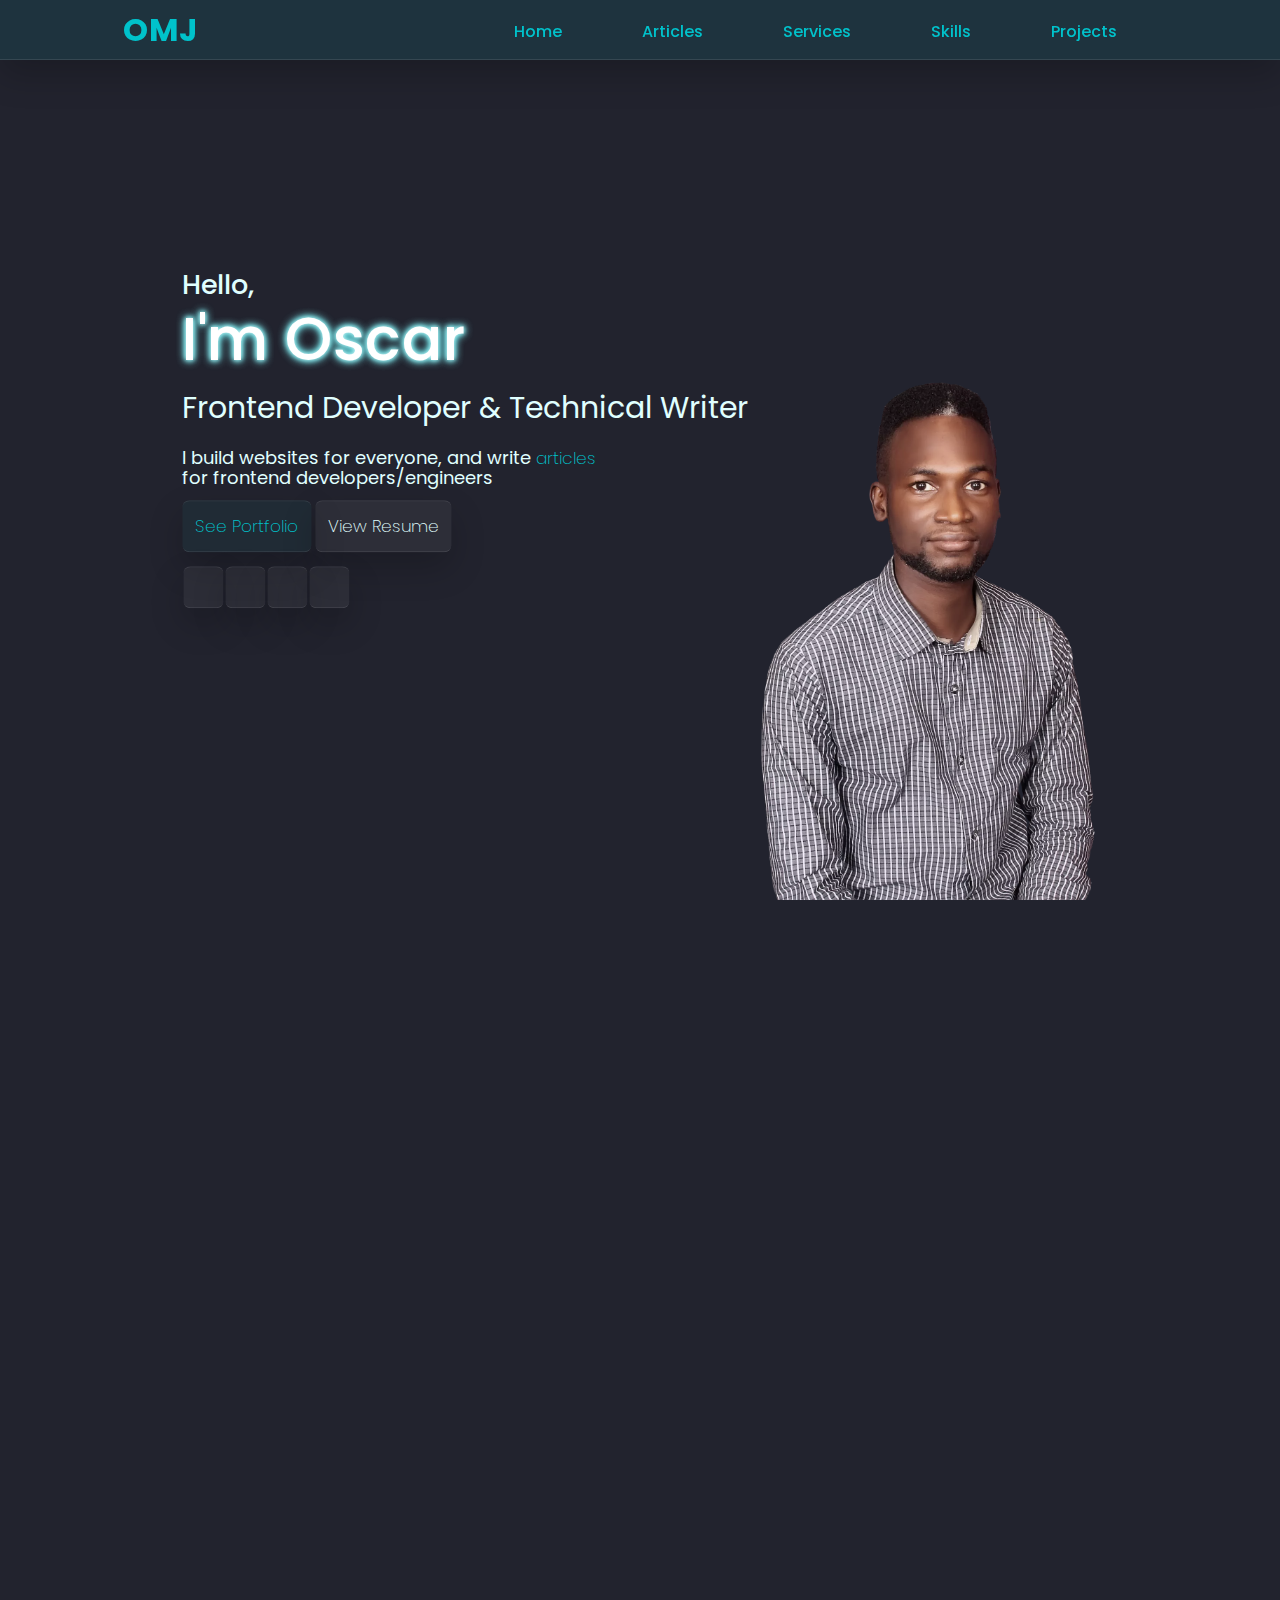
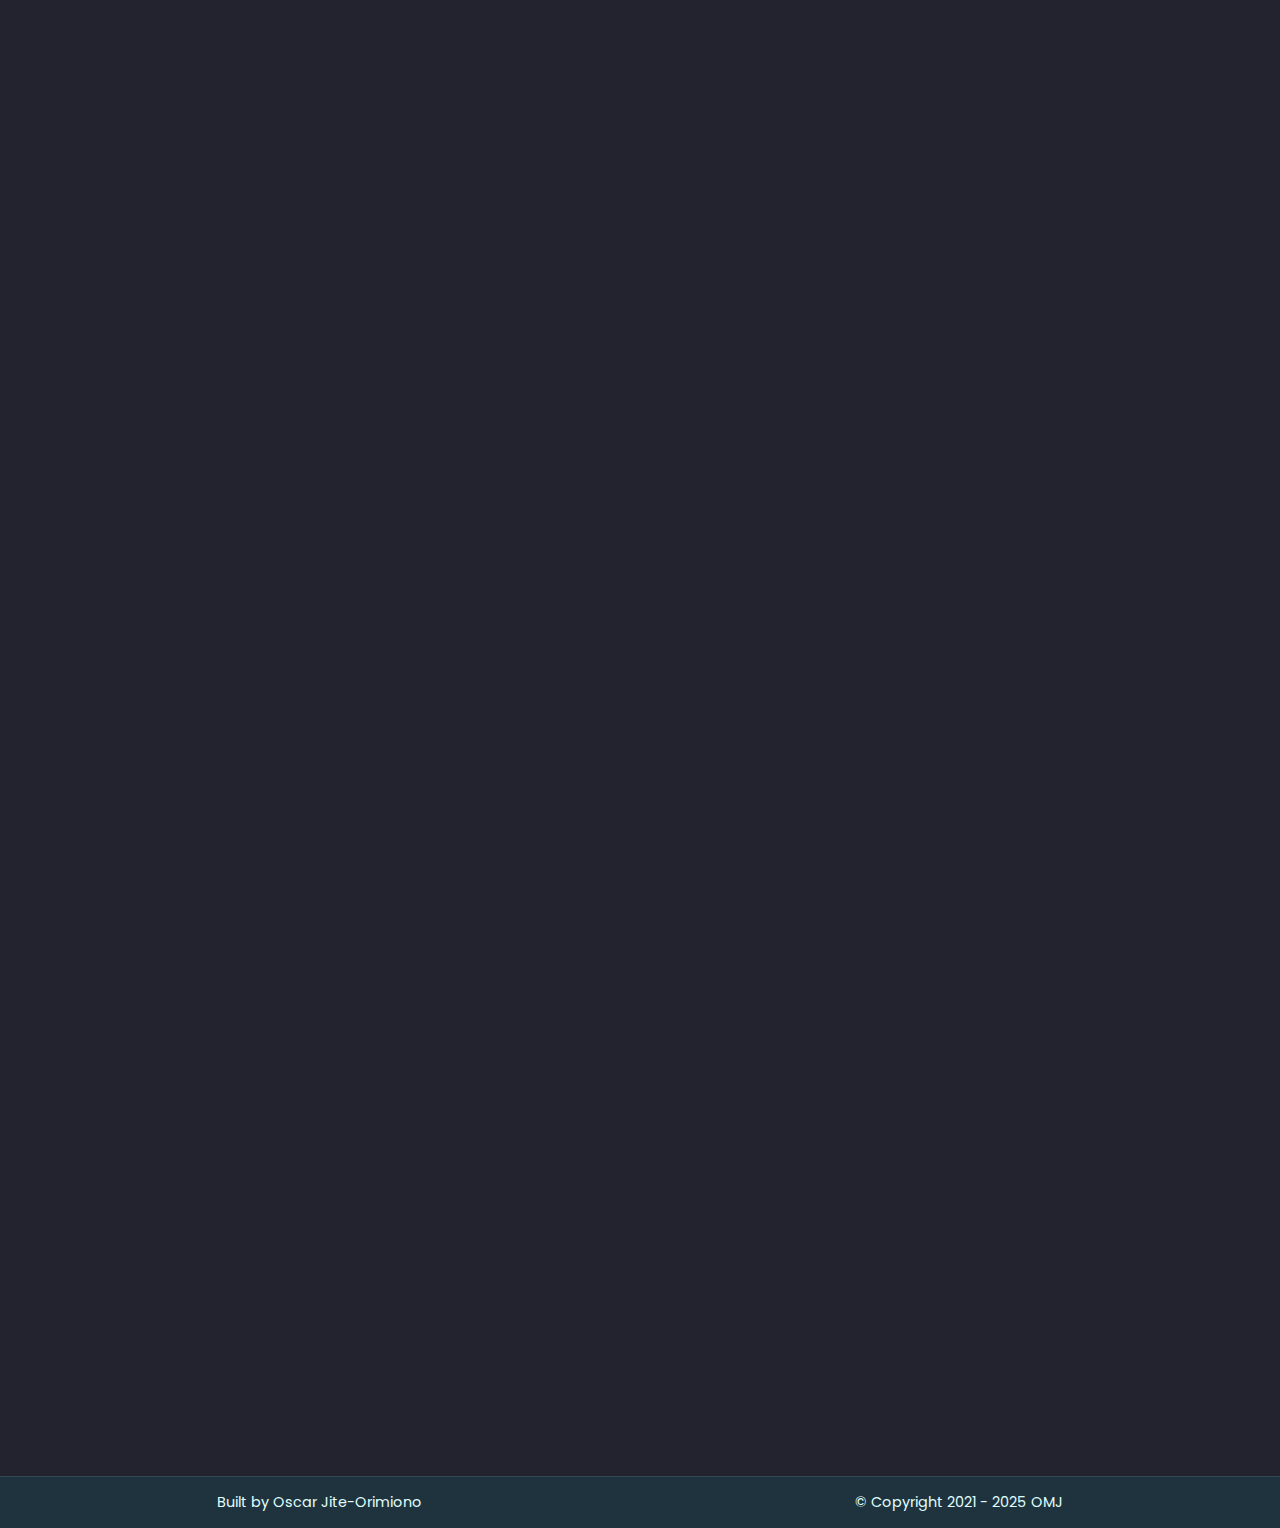
==== commit 36e809b3: "Update index.html" ====
--- a/index.html
+++ b/index.html
@@ -43,7 +43,7 @@
         for frontend developers/engineers
       </p>
       <a href="#portfolio" class="btn-primary">See Portfolio</a>
-      <a href="https://drive.google.com/file/d/1d47soNbENAsyAu0Lcibs8-HcNQFFeYID/view?usp=sharing" target="_blank" class="btn">View Resume</a>
+      <a href="https://drive.google.com/file/d/1pOnhVlmMi5XYuhYF5XbzTxsvQphCrzLH/view?usp=sharing" target="_blank" class="btn">View Resume</a>
       <ul class="social-links">
         <li>
           <a href="https://x.com/OscarJite" target="_blank"><i class="fa-brands fa-x-twitter"></i></a>
@@ -192,7 +192,7 @@
   </section>
   <footer>
     <p>Built by Oscar Jite-Orimiono <i class="fas fa-smile-wink"></i></p>
-    <p>&copy; Copyright 2021 - 2024 OMJ</p>
+    <p>&copy; Copyright 2021 - 2025 OMJ</p>
   </footer>
   <!--Side Bar-->
   <!-- <div class="side-bar">
--- a/css/style.css
+++ b/css/style.css
@@ -700,6 +700,11 @@
     top: 50%;
     transform: translate(-50%, -50%);
   }
+  .main text a{
+    width: 100%;
+    display: flex;
+    flex-direction: column;
+  }
   .portfolio-container{
     width: 350px;
   }
